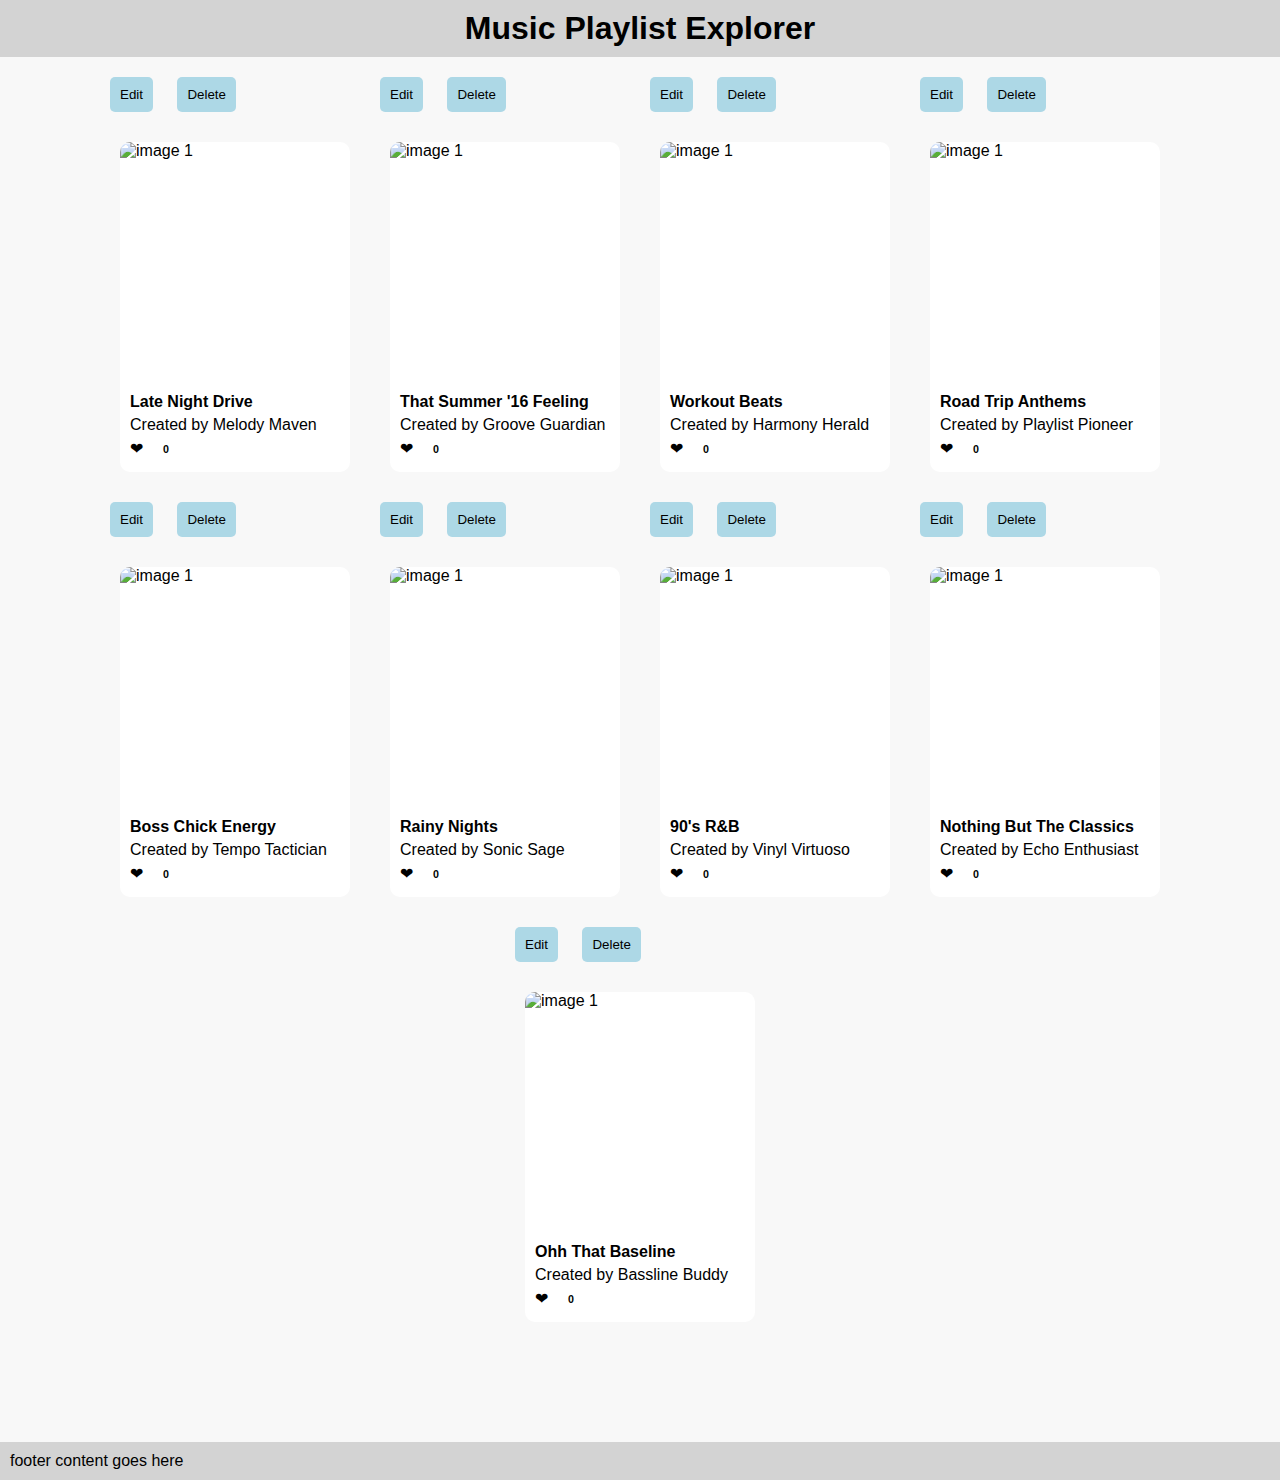
==== music-playlist-creator/featured.html @ 93a36d91 "delete working" ====
<!DOCTYPE html>
<html lang="en">
<head>
    <meta charset="UTF-8">
    <meta name="viewport" content="width=device-width, initial-scale=1.0">
    
    <title>Music Playlist Explorer</title>
    <link rel="icon" type="image/x-icon" href="/images/favicon.ico">
    
    <link rel="stylesheet" href="style.css">
</head>
<body>
    
    <header>
        <h1 class="headerText">Music Playlist Explorer</h1>
        
    </header>

    <main> 

    <div class = "playlistCards">
        <button class="edit">Edit</button>
        <button class = "delete">Delete</button>
        <div class="new">
            <img id = "playListImg" src="./assets/img/playlist.png" alt="image 1">
            <div class="tt">
                <h4>song 3 name</h4>
                <p class="songDescription">song 1 description</p>
                <div class="likeBar">
                <span class="like">&#10084;</span>
                    <h6 class="counter">0</h6>
                </div>
                
            </div>
        </div>
        

        <div id="festivalModal" class="modal">
            <div class="modal-content">
               <span class="close">&times;</span>
               
               <div class = "topMod">
                    <div class = "topLeft">
                        <img class="festivalImage" src= "./assets/img/playlist.png" alt="Festival Image">
                        <button>Shuffle</button>
                    </div>
                    
                    
                    <div class = "topRight">
                        <h1 class="festivalName"></h1>
                        <h5 class="festivalText"> Name and festival type of thing</h5>
                    </div>
                    
               </div>
              
               <div class = "bottomPart">
                    <div class = "bottomMod">
                        
                        <div class="bottomLeft">
                            <img class = "modImgBottom" src="./assets/img/song.png" alt="image 1">
                            <div class="bottomInnerMod">
                                <h3>song 3 name</h3>
                                <h9>song 1 description</h9>
                                <h7 ></h7>
                            </div>
                        </div>
                        
                        <h5 class = "time">Time</h5>
                    
                    </div>
               </div>
        
            </div>
         </div>
        
    </div>
   
    <div class = "editMenu">

        <label for="name"> Name </label>
        <input type="text" id="name" name="name" placeholder = "" >
        
        <label for="creater"> Your name:</label>
        <input type="text" name="creater" id = "creater" placeholder =  "" >
        
        <button class="save">Save</button>

    </div>
    </main>
    

    <footer>
        <p>footer content goes here</p>
    </footer>
    <script src="data/data.js"></script>
    <script src="script.js" defer></script>
</body>
</html>
---- music-playlist-creator/style.css ----
* {
    box-sizing: border-box;
    margin: 0;
    padding: 0;
}
html,body {
    font-family: 'Arial', sans-serif;
    margin: 0;
    padding: 0;
    background-color: #f8f8f8;
    height: 100%;
    width: 100vw;
}

header {
    background-color: lightgray;
    padding: 10px;
    display: flex;
    justify-content: center;
    
}




.tt {
    display: flex;
    flex-direction: column;
    gap: 5px;
    margin: auto;
    margin-left: 10px;
    margin-top: 10px;
}

#playListImg {
    width: 100%;
    height: 70%;
    border-radius: 10px;
    border-bottom-right-radius: 0%;
    border-bottom-left-radius: 0%;
    margin-bottom: 10px;
}

footer {
    background-color: lightgray;
    padding: 10px;
}

main {
    min-height: 100%;
    display: flex;
    flex-wrap: wrap;
    justify-content:space-evenly;
    margin: 100px;
    margin-top: 10px;
}


.new {
    
    width: 230px;
    height: 330px;
    border: solid;
    border-width: 0;
    border-radius: 10px;
   
    margin: 20px;
    display: flex;
    flex-direction: column;
    background-color: white;
}

.new:hover {
    box-shadow: 0 8px 16px 0 rgba(0,0,0,2);
}

.bottomPart {
    width: 100%;
    height: 500px;
    overflow: auto;
}

.topMod {
    display: flex;
    flex-direction: row;
    align-items: center;
    gap: 30px;
    margin-bottom: 40px;
}

.festivalImage {
    border-radius: 10px;
    width: 140px;
    height: 140px;
    margin-bottom: 10px;
}

.bottomMod {
    display: flex;
    flex-direction: row;
    /* gap: 30px; */
    background-color: #c6c4c4;
    padding: 20px;
    border-radius: 15px;
    align-items: center;
    justify-content: space-between;
    margin-bottom: 10px;
}

.topLeft,.topRight {
    display: flex;
    flex-direction: column;
}

.bottomLeft {
    display: flex;
    flex-direction: row;
    gap: 20px;
}




button {
    background-color: rgb(173, 216, 230);
    border: solid;
    border-width: 0;
    border-radius: 5px;
    padding: 10px;
    margin: 10px;

}
button:hover {
    box-shadow: 0 8px 16px 0 rgba(0,0,0,2);
}

.bottomInnerMod {
    display: flex;
    flex-direction: column;
}
.likeBar {
    display: flex;
    flex-direction: row;
    gap: 20px;
    align-items: center;

}
.editMenu {
    display: none; /* Hidden by default */
    position: fixed; 
    z-index: 1; /* Sit on top */
    /* left: 0;
    top: 0;
    bottom: 0;
    right: 0;  */
    width: 40%; /* Full width */
    height: 50%; /* Full height */
    background-color:  #fefefe; /* Black w/ opacity */
    justify-content: center;
    align-items: center;
    border: none;
    border-radius: 10px;
    

}

.modal{
    display: none; /* Hidden by default */
    position: fixed; 
    z-index: 1; /* Sit on top */
    left: 0;
    top: 0;
    bottom: 0;
    right: 0; 
    width: 100%; /* Full width */
    height: 130%; /* Full height */
    background-color: rgba(0,0,0,0.4); /* Black w/ opacity */
    justify-content: center;
    align-items: center;
 }

.modal-content {
    background-color: #fefefe;
    display: flex;
    flex-direction: column;
    margin: 15% auto; /* 15% from the top and centered */
    padding: 70px;
    padding-top: 20px;
    padding-bottom: 20px;
    border: 1px solid #888;
    border-radius: 10px;
    width: 80%; /* Could be more or less, depending on screen size */
 }


 .close {
    display: flex;
    align-self: flex-end;
}

 .modImgBottom {
    display: flex;
    width: 60px;
    height: 60px; border-radius: 10px;
    /* flex: 0 0 10px; */
 }
 .close {
    color: #aaa;
    float: right;
    font-size: 28px;
    font-weight: bold;
 }

 .close:hover,
 .close:focus {
    color: black;
    text-decoration: none;
    cursor: pointer;
 }
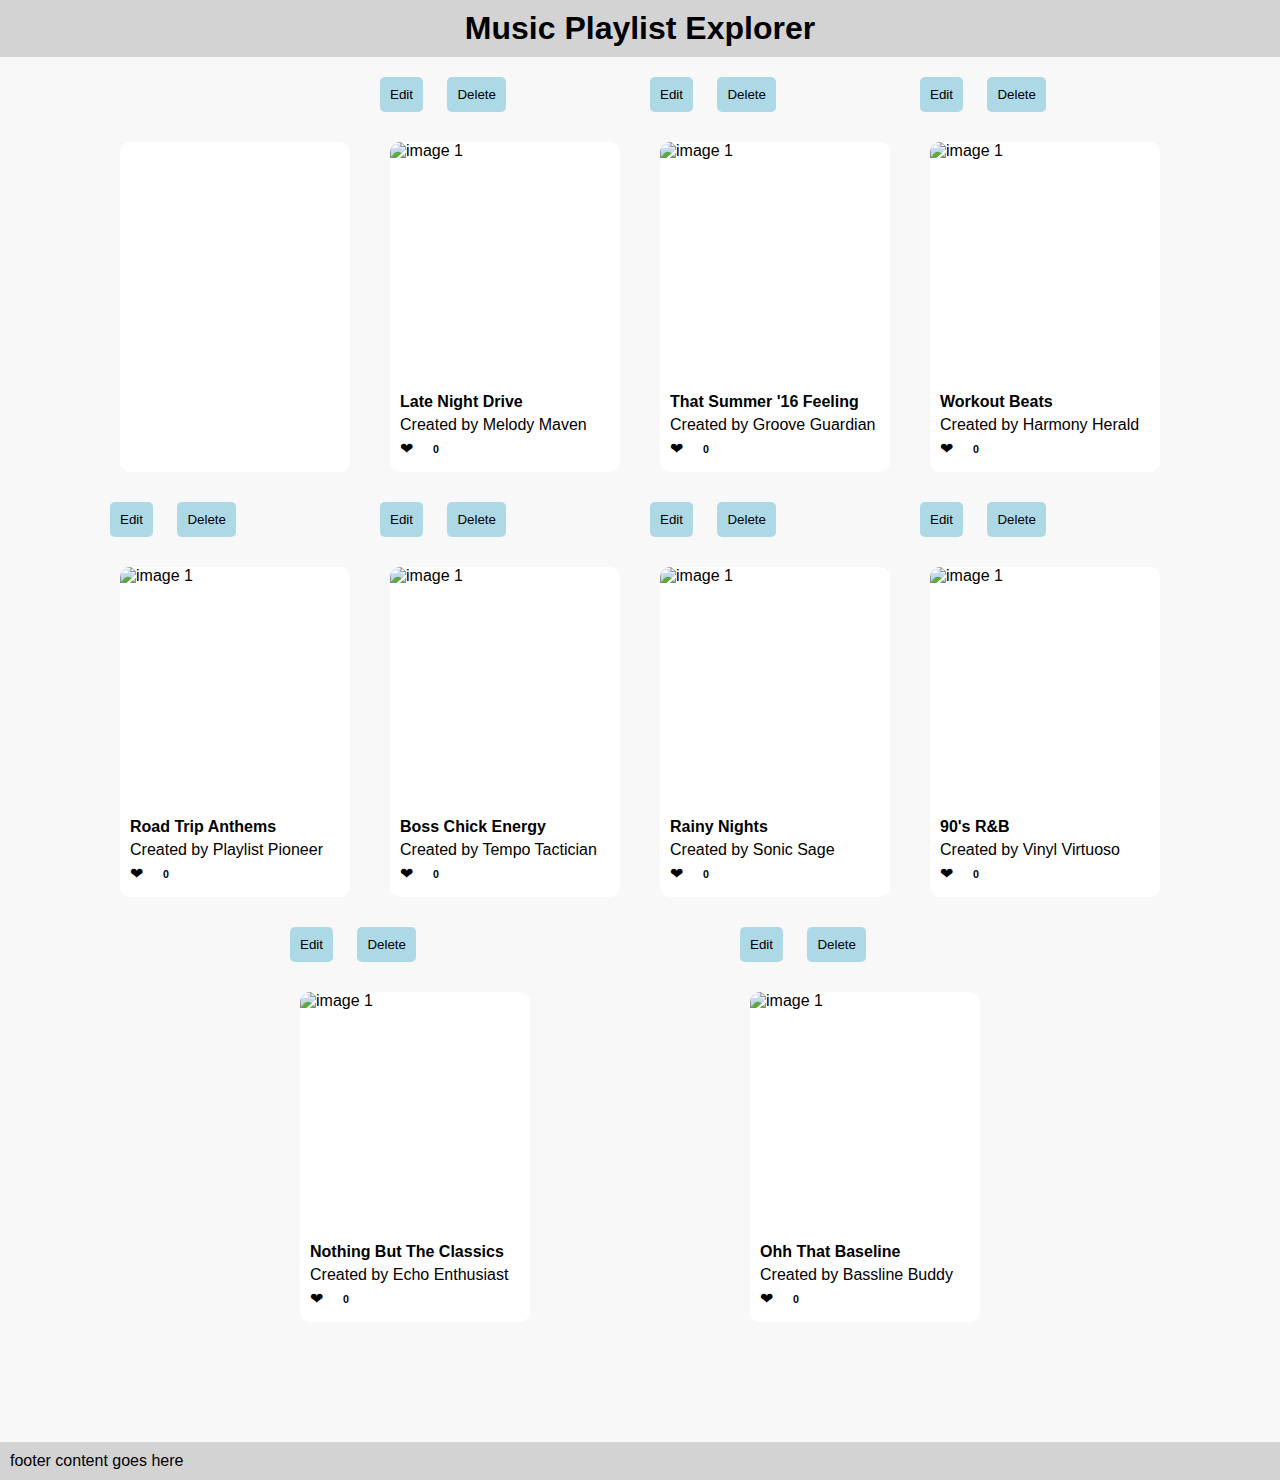
==== commit ba5c4099: "Edit semi-working" ====
--- a/music-playlist-creator/featured.html
+++ b/music-playlist-creator/featured.html
@@ -17,6 +17,7 @@
     </header>
 
     <main> 
+        <div class="newCard"></div>
 
     <div class = "playlistCards">
         <button class="edit">Edit</button>
@@ -61,7 +62,7 @@
                             <div class="bottomInnerMod">
                                 <h3>song 3 name</h3>
                                 <h9>song 1 description</h9>
-                                <h7 ></h7>
+                                <h7></h7>
                             </div>
                         </div>
                         
--- a/music-playlist-creator/style.css
+++ b/music-playlist-creator/style.css
@@ -19,9 +19,16 @@
     justify-content: center;
     
 }
-
-
-
+.newCard {
+    width: 230px;
+    height: 330px;
+    border: solid;
+    border-width: 0;
+    border-radius: 10px;
+    margin: 20px;
+    background-color: white;
+    margin-top: 75px;
+}
 
 .tt {
     display: flex;
@@ -135,6 +142,11 @@
 }
 
 .bottomInnerMod {
+    display: flex;
+    flex-direction: column;
+}
+
+.editMenu {
     display: flex;
     flex-direction: column;
 }
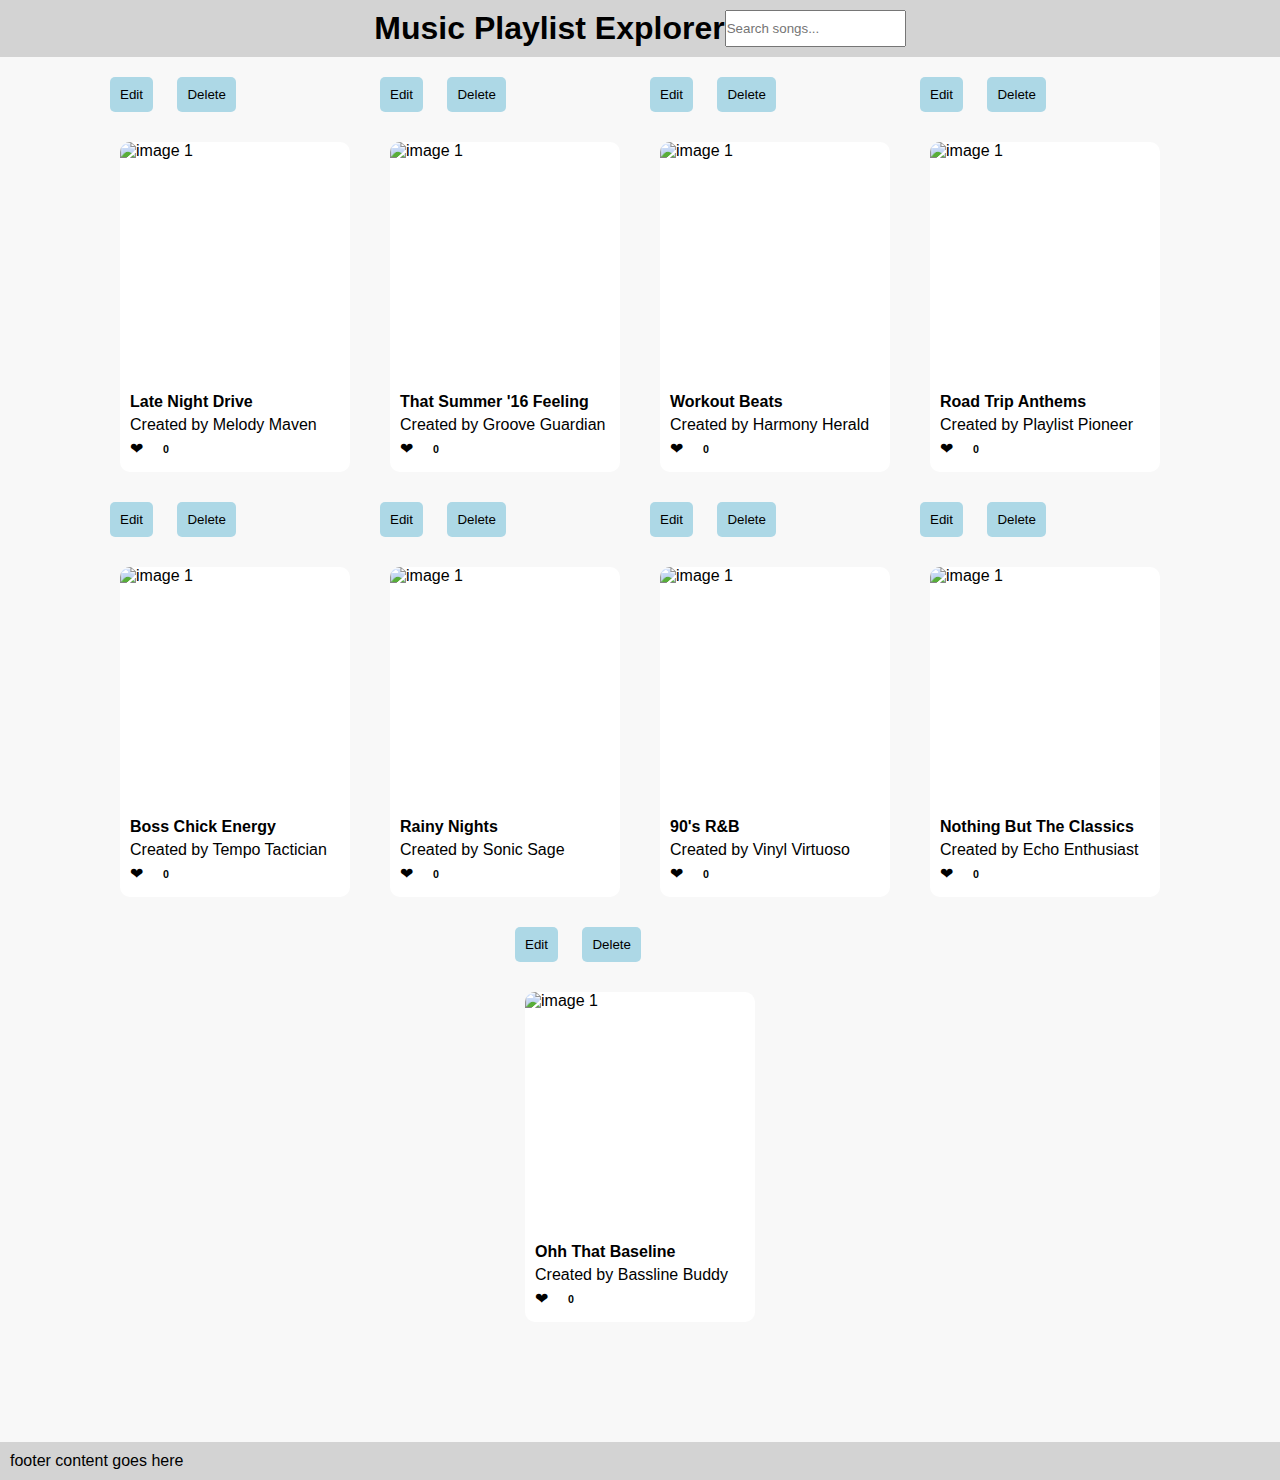
==== commit 1e1b670a: "Search Done" ====
--- a/music-playlist-creator/featured.html
+++ b/music-playlist-creator/featured.html
@@ -13,6 +13,7 @@
     
     <header>
         <h1 class="headerText">Music Playlist Explorer</h1>
+        <input type="text" id="searchInput" placeholder="Search songs...">
         
     </header>
 
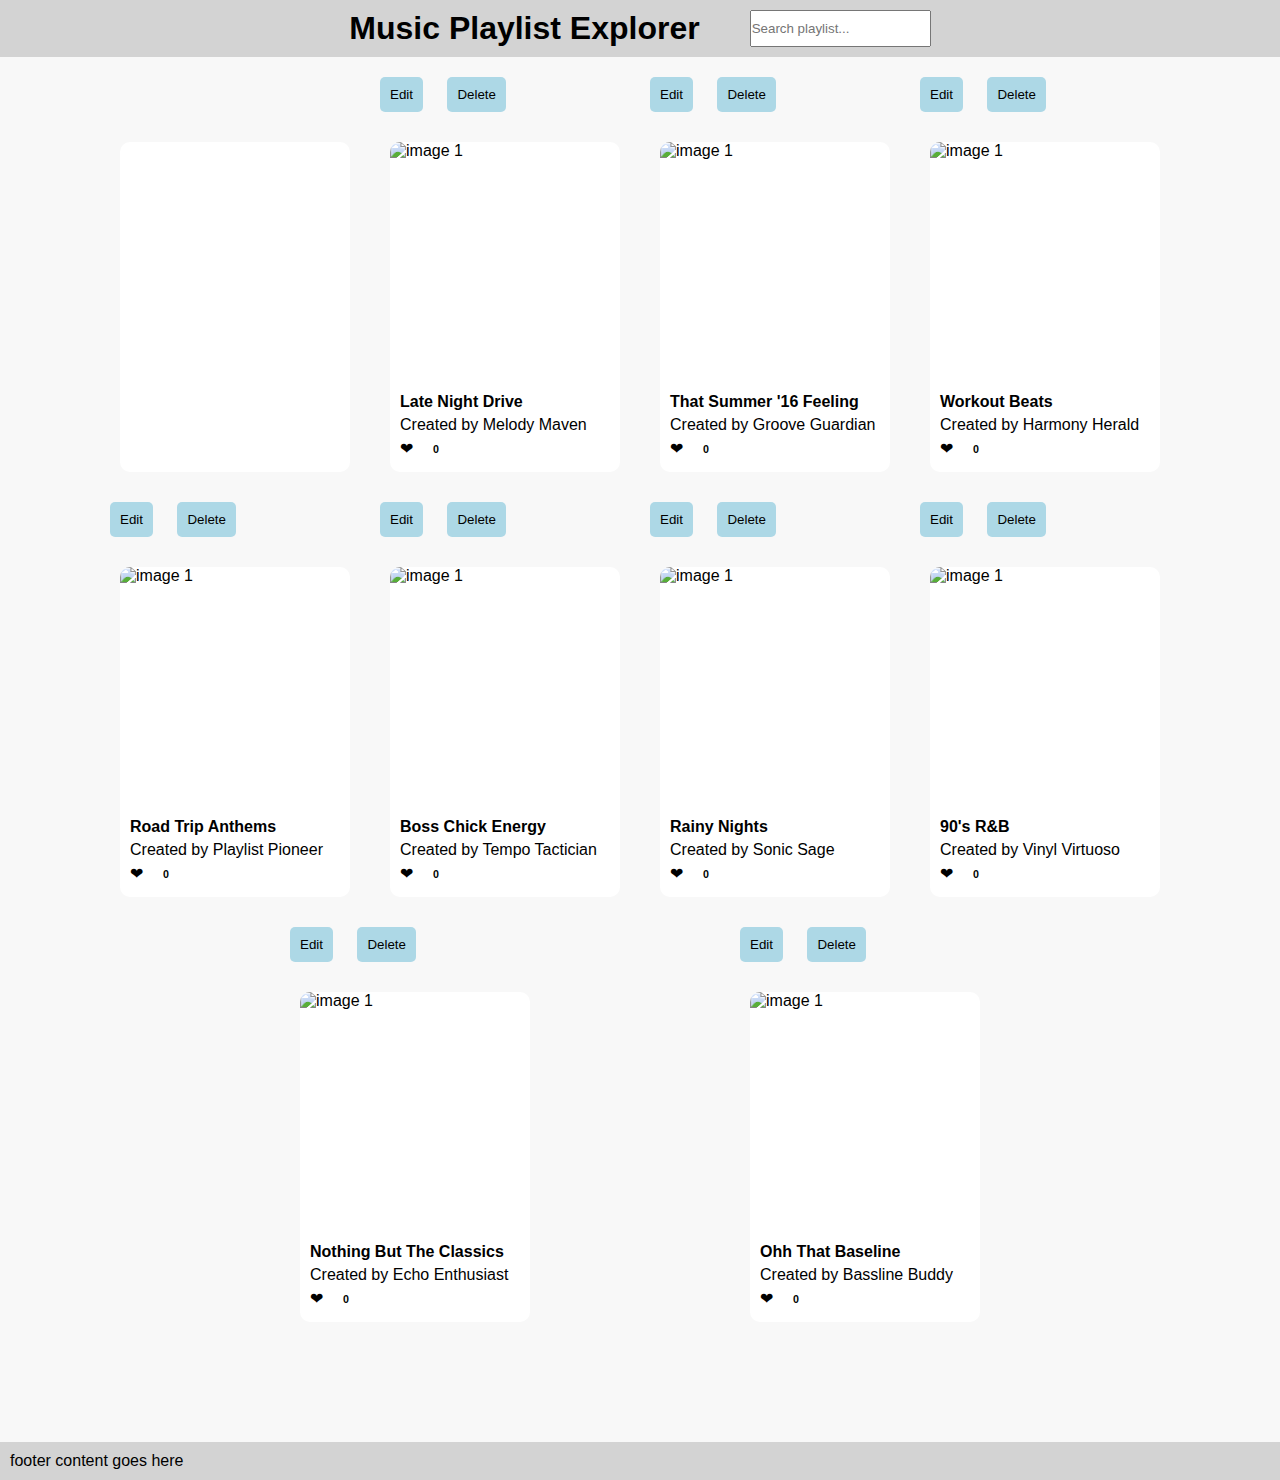
==== commit 899e03c4: "Almost done" ====
--- a/music-playlist-creator/featured.html
+++ b/music-playlist-creator/featured.html
@@ -13,9 +13,22 @@
     
     <header>
         <h1 class="headerText">Music Playlist Explorer</h1>
-        <input type="text" id="searchInput" placeholder="Search songs...">
-        
+        <input type="text" id="searchInput" placeholder="Search playlist...">
     </header>
+    
+    <aside>
+        <div class = "editMenu">
+
+            <label for="name"> Name </label>
+            <input type="text" id="name" name="name" placeholder = "" >
+            
+            <label for="creater"> Your name:</label>
+            <input type="text" name="creater" id = "creater" placeholder =  "" >
+            
+            <button class="save">Save</button>
+    
+        </div>
+    </aside>
 
     <main> 
         <div class="newCard"></div>
@@ -77,17 +90,7 @@
         
     </div>
    
-    <div class = "editMenu">
-
-        <label for="name"> Name </label>
-        <input type="text" id="name" name="name" placeholder = "" >
-        
-        <label for="creater"> Your name:</label>
-        <input type="text" name="creater" id = "creater" placeholder =  "" >
-        
-        <button class="save">Save</button>
-
-    </div>
+   
     </main>
     
 
--- a/music-playlist-creator/style.css
+++ b/music-playlist-creator/style.css
@@ -17,6 +17,7 @@
     padding: 10px;
     display: flex;
     justify-content: center;
+    gap: 50px;
     
 }
 .newCard {
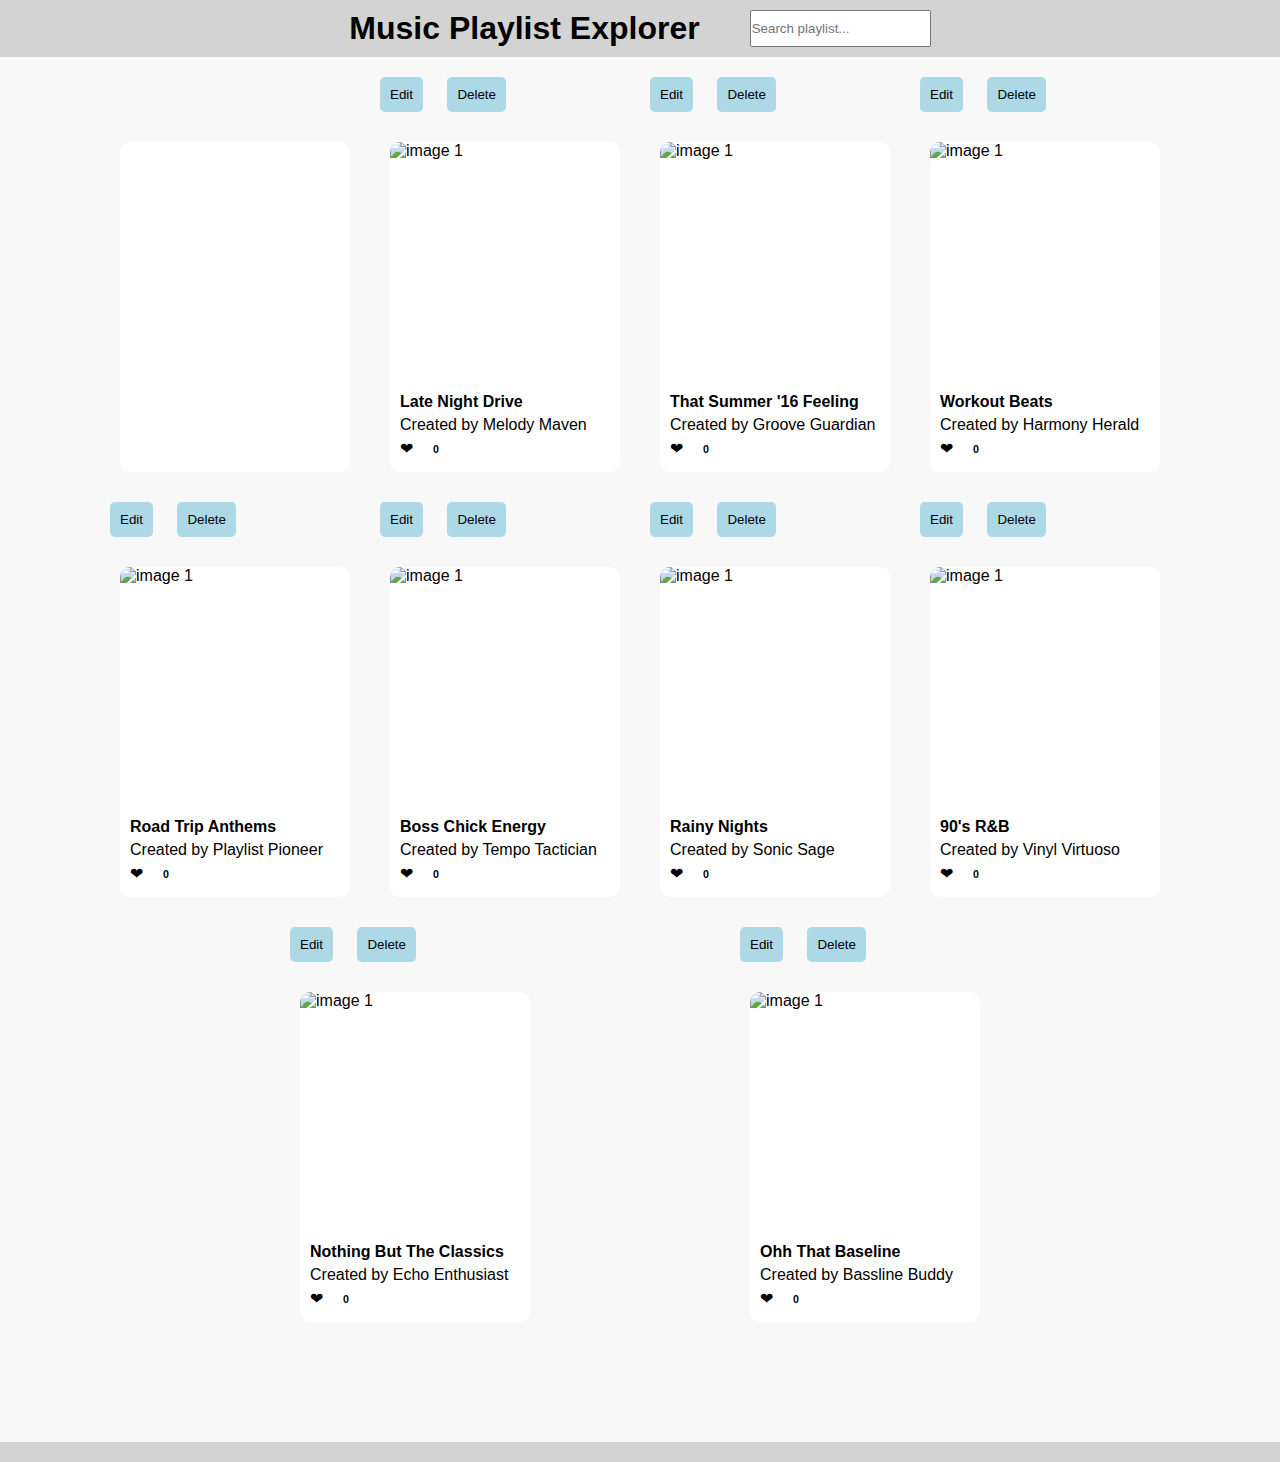
==== commit 666f0f8e: "Edit styling Done" ====
--- a/music-playlist-creator/featured.html
+++ b/music-playlist-creator/featured.html
@@ -6,9 +6,9 @@
     
     <title>Music Playlist Explorer</title>
     <link rel="icon" type="image/x-icon" href="/images/favicon.ico">
-    
-    <link rel="stylesheet" href="style.css">
+    <link rel="stylesheet" href="./stylesheet/style.css">
 </head>
+
 <body>
     
     <header>
@@ -18,86 +18,80 @@
     
     <aside>
         <div class = "editMenu">
-
             <label for="name"> Name </label>
             <input type="text" id="name" name="name" placeholder = "" >
             
             <label for="creater"> Your name:</label>
             <input type="text" name="creater" id = "creater" placeholder =  "" >
-            
             <button class="save">Save</button>
-    
         </div>
     </aside>
 
     <main> 
-        <div class="newCard"></div>
+        <div class="newCardGenerator"></div>
 
-    <div class = "playlistCards">
-        <button class="edit">Edit</button>
-        <button class = "delete">Delete</button>
-        <div class="new">
-            <img id = "playListImg" src="./assets/img/playlist.png" alt="image 1">
-            <div class="tt">
-                <h4>song 3 name</h4>
-                <p class="songDescription">song 1 description</p>
-                <div class="likeBar">
-                <span class="like">&#10084;</span>
-                    <h6 class="counter">0</h6>
-                </div>
-                
-            </div>
-        </div>
-        
-
-        <div id="festivalModal" class="modal">
-            <div class="modal-content">
-               <span class="close">&times;</span>
-               
-               <div class = "topMod">
-                    <div class = "topLeft">
-                        <img class="festivalImage" src= "./assets/img/playlist.png" alt="Festival Image">
-                        <button>Shuffle</button>
+        <div class = "playlistCards">
+            <button class="edit">Edit</button>
+            <button class = "delete">Delete</button>
+            <div class="singleCard">
+                <img id = "playListImg" src="./assets/img/playlist.png" alt="image 1">
+                <div class="singleCardBottom">
+                    <h4>song 3 name</h4>
+                    <p class="songDescription">song 1 description</p>
+                    <div class="likeBar">
+                    <span class="like">&#10084;</span>
+                        <h6 class="counter">0</h6>
                     </div>
                     
+                </div>
+            </div>
+            
+
+            <div class="modal">
+                <div class="modal-content">
+                    <span class="close">&times;</span>
                     
-                    <div class = "topRight">
-                        <h1 class="festivalName"></h1>
-                        <h5 class="festivalText"> Name and festival type of thing</h5>
+                    <div class = "topMod">
+                        <div class = "topLeft">
+                            <img class="playlistImage" src= "./assets/img/playlist.png" alt="Festival Image">
+                            <button>Shuffle</button>
+                        </div>
+                        
+                        
+                        <div class = "topRight">
+                            <h1 class="playlistName"></h1>
+                            <h5 class="creatorNameModal"> Name and festival type of thing</h5>
+                        </div>
+                        
                     </div>
                     
-               </div>
-              
-               <div class = "bottomPart">
-                    <div class = "bottomMod">
+                    <div class = "bottomPart">
+                        <div class = "bottomMod">
+                            
+                            <div class="bottomLeft">
+                                <img class = "modImgBottom" src="./assets/img/song.png" alt="image 1">
+                                <div class="bottomInnerMod">
+                                    <h3>song 3 name</h3>
+                                    <h9>song 1 description</h9>
+                                    <h7></h7>
+                                </div>
+                            </div>
+                            <h5 class = "time">Time</h5>
                         
-                        <div class="bottomLeft">
-                            <img class = "modImgBottom" src="./assets/img/song.png" alt="image 1">
-                            <div class="bottomInnerMod">
-                                <h3>song 3 name</h3>
-                                <h9>song 1 description</h9>
-                                <h7></h7>
-                            </div>
                         </div>
-                        
-                        <h5 class = "time">Time</h5>
-                    
                     </div>
-               </div>
-        
+            
+                </div>
             </div>
-         </div>
-        
-    </div>
-   
-   
+            
+        </div>
     </main>
     
 
     <footer>
-        <p>footer content goes here</p>
+        <p></p>
     </footer>
     <script src="data/data.js"></script>
-    <script src="script.js" defer></script>
+    <script src="scripts/script.js" defer></script>
 </body>
 </html>
--- a/music-playlist-creator/stylesheet/style.css
+++ b/music-playlist-creator/stylesheet/style.css
@@ -0,0 +1,221 @@
+* {
+    box-sizing: border-box;
+    margin: 0;
+    padding: 0;
+}
+html,body {
+    font-family: 'Arial', sans-serif;
+    margin: 0;
+    padding: 0;
+    background-color: #f8f8f8;
+    height: 100%;
+    width: 100vw;
+}
+
+header {
+    background-color: lightgray;
+    padding: 10px;
+    display: flex;
+    justify-content: center;
+    gap: 50px;
+    
+}
+
+.singleCardBottom {
+    display: flex;
+    flex-direction: column;
+    gap: 5px;
+    margin: auto;
+    margin-left: 10px;
+    margin-top: 10px;
+}
+
+#playListImg {
+    width: 100%;
+    height: 70%;
+    border-radius: 10px;
+    border-bottom-right-radius: 0%;
+    border-bottom-left-radius: 0%;
+    margin-bottom: 10px;
+}
+
+footer {
+    background-color: lightgray;
+    padding: 10px;
+}
+
+main {
+    min-height: 100%;
+    display: flex;
+    flex-wrap: wrap;
+    justify-content:space-evenly;
+    margin: 100px;
+    margin-top: 10px;
+}
+
+
+.singleCard {
+    
+    width: 230px;
+    height: 330px;
+    border: solid;
+    border-width: 0;
+    border-radius: 10px;
+   
+    margin: 20px;
+    display: flex;
+    flex-direction: column;
+    background-color: white;
+}
+
+.new:hover {
+    box-shadow: 0 8px 16px 0 rgba(0,0,0,2);
+}
+
+.bottomPart {
+    width: 100%;
+    height: 500px;
+    overflow: auto;
+}
+
+.topMod {
+    display: flex;
+    flex-direction: row;
+    align-items: center;
+    gap: 30px;
+    margin-bottom: 40px;
+}
+
+.playlistImage {
+    border-radius: 10px;
+    width: 140px;
+    height: 140px;
+    margin-bottom: 10px;
+}
+
+.bottomMod {
+    display: flex;
+    flex-direction: row;
+    /* gap: 30px; */
+    background-color: #c6c4c4;
+    padding: 20px;
+    border-radius: 15px;
+    align-items: center;
+    justify-content: space-between;
+    margin-bottom: 10px;
+}
+
+.topLeft,.topRight {
+    display: flex;
+    flex-direction: column;
+}
+
+.bottomLeft {
+    display: flex;
+    flex-direction: row;
+    gap: 20px;
+}
+
+
+
+
+button {
+    background-color: rgb(173, 216, 230);
+    border: solid;
+    border-width: 0;
+    border-radius: 5px;
+    padding: 10px;
+    margin: 10px;
+
+}
+button:hover {
+    box-shadow: 0 8px 16px 0 rgba(0,0,0,2);
+}
+
+.bottomInnerMod {
+    display: flex;
+    flex-direction: column;
+}
+
+.editMenu {
+    display: flex;
+    flex-direction: column;
+}
+.likeBar {
+    display: flex;
+    flex-direction: row;
+    gap: 20px;
+    align-items: center;
+
+}
+.editMenu {
+    display: none; /* Hidden by default */
+    position: fixed; 
+    z-index: 1; /* Sit on top */
+    left: 30%;
+    top: 20%;
+
+    width: 40%; /* Full width */
+    height: 50%; /* Full height */
+    background-color:  #fefefe; /* Black w/ opacity */
+    justify-content: center;
+    align-items: center;
+    border: none;
+    border-radius: 10px;
+    
+
+}
+
+.modal{
+    display: none; /* Hidden by default */
+    position: fixed; 
+    z-index: 1; /* Sit on top */
+    left: 0;
+    top: 0;
+    bottom: 0;
+    right: 0; 
+    width: 100%; /* Full width */
+    height: 130%; /* Full height */
+    background-color: rgba(0,0,0,0.4); /* Black w/ opacity */
+    justify-content: center;
+    align-items: center;
+ }
+
+.modal-content {
+    background-color: #fefefe;
+    display: flex;
+    flex-direction: column;
+    margin: 15% auto; /* 15% from the top and centered */
+    padding: 70px;
+    padding-top: 20px;
+    padding-bottom: 20px;
+    border: 1px solid #888;
+    border-radius: 10px;
+    width: 80%; /* Could be more or less, depending on screen size */
+ }
+
+
+ .close {
+    display: flex;
+    align-self: flex-end;
+}
+
+ .modImgBottom {
+    display: flex;
+    width: 60px;
+    height: 60px; border-radius: 10px;
+    /* flex: 0 0 10px; */
+ }
+ .close {
+    color: #aaa;
+    float: right;
+    font-size: 28px;
+    font-weight: bold;
+ }
+
+ .close:hover,
+ .close:focus {
+    color: black;
+    text-decoration: none;
+    cursor: pointer;
+ }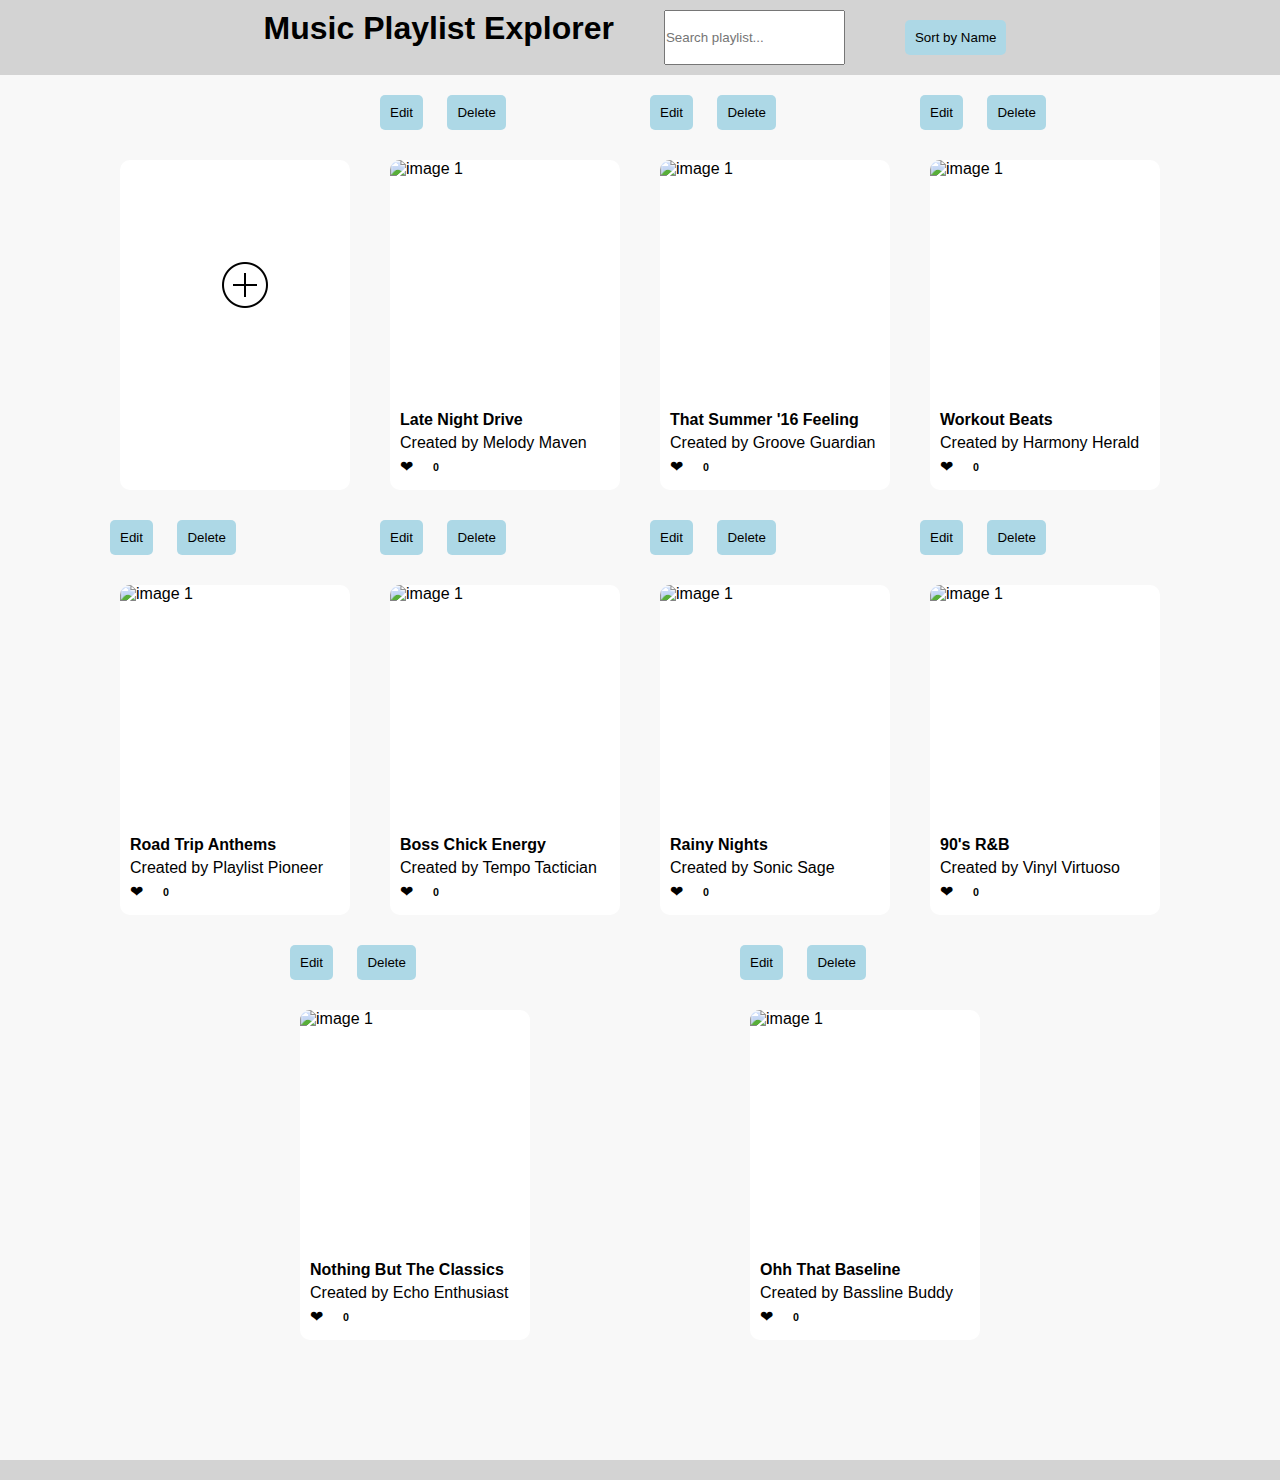
==== commit 3df73ff6: "Update featured.html" ====
--- a/music-playlist-creator/featured.html
+++ b/music-playlist-creator/featured.html
@@ -14,6 +14,7 @@
     <header>
         <h1 class="headerText">Music Playlist Explorer</h1>
         <input type="text" id="searchInput" placeholder="Search playlist...">
+        <button class = "sorter" >Sort by Name</button>
     </header>
     
     <aside>
